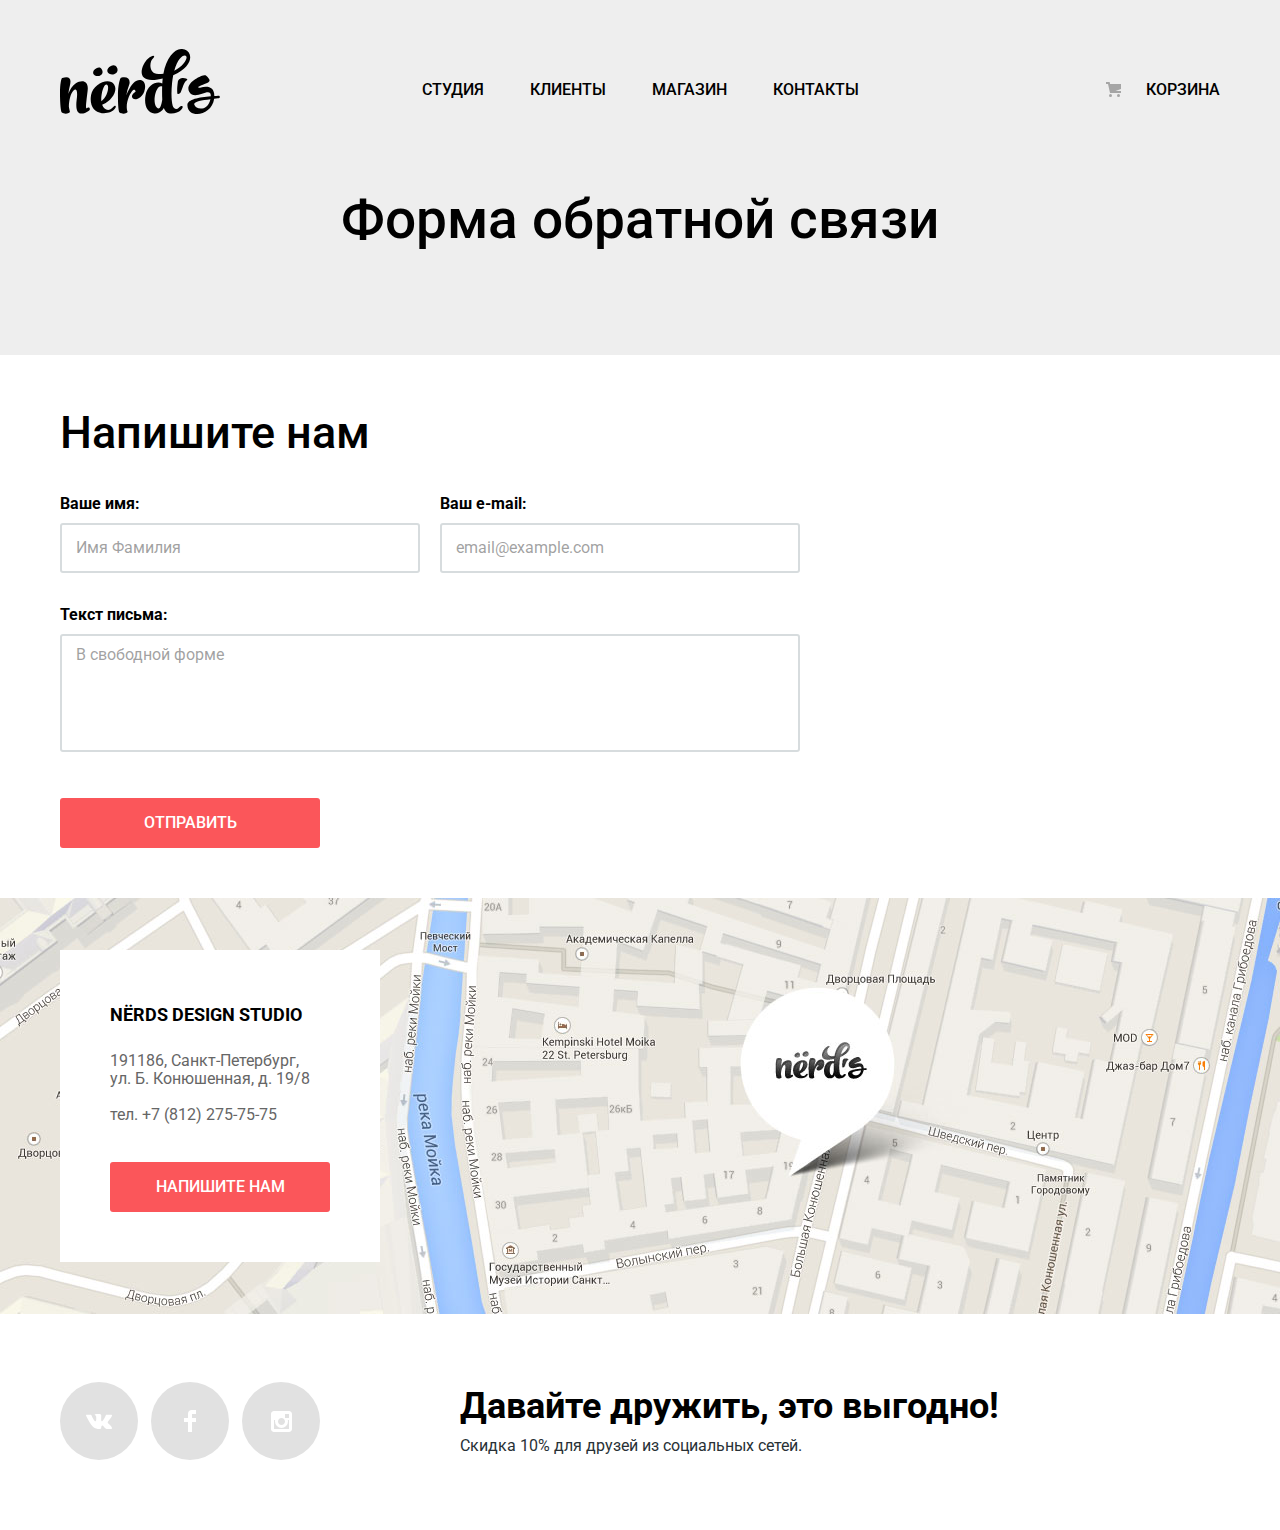
==== feedback.html @ 0e7a7ba4 "Добавил страницу Форма обратной связи" ====
<!DOCTYPE html>
<html lang="ru">
<head>
	<meta charset="UTF-8">
  <meta name="viewport" content="width=device-width, initial-scale=1.0, minimum-scale=1.0">
	<title>Форма обратной связи - Дизайн-студия «Nёrds»</title>
  <meta name="description" content="Дизайн-студия «Nёrds» — разработка веб-сайтов, мобильных приложений, презентаций">
  <link href="https://fonts.googleapis.com/css?family=Roboto:400,500,700&amp;subset=cyrillic" rel="stylesheet">
  <link rel="stylesheet" href="styles/normalize.min.css">
  <link rel="stylesheet" href="styles/main.css">
	<link rel="apple-touch-icon" sizes="180x180" href="apple-touch-icon-180x180.png">
	<link rel="icon" type="image/png" sizes="32x32" href="favicon-32x32.png">
	<link rel="icon" type="image/png" sizes="16x16" href="favicon-16x16.png">
	<link rel="manifest" href="site.webmanifest">
	<link rel="mask-icon" href="safari-pinned-tab.svg" color="#000000">
	<meta name="msapplication-TileColor" content="#da532c">
	<meta name="theme-color" content="#ffffff">
</head>
<body>
	<header class="main-header">
		<div class="container">
			<a class="logo logo_inner main-header__logo" href="index.html">
        <span class="visually-hidden">Логотип дизайн-студии «Nёrds»</span>
        <svg xmlns="http://www.w3.org/2000/svg" width="160" height="65" viewBox="0 0 160 65"><path d="M157.936 49.374c-1.235.161-2.523.271-3.757.377v.056c-2.415 17.364-26.188 20.231-26.779 6.599-.269-6.167 11.593-7.95 23.398-9.088.429-11.09-15.901 5.667-21.608-4.601-5.019-9.025 14.632-17.938 16.728-16.102 6.438 5.636 3.404 6.618-1.379 8.335-9.49 3.41-5.791 4.107-4.511 3.726 7.569-2.253 14.366-1.04 14.312 8.317 1.288-.107 2.522-.163 3.757-.271 2.306-.215 2.467 2.435-.161 2.652zm-7.514.756c-9.124 1.028-17.013 2.436-16.153 5.355 1.716 5.573 13.577 6.818 16.153-5.355zM117.678 44.918c-.682-.037-.703-6.038.112-11.688 1.005-6.951 11.935-3.357 9.093-1.906-2.975 1.52-4.429 8.718-6.266 12.087-.635 1.161-2.605 1.526-2.939 1.507zM42.105 21.002c2.376 4.866-4.937 8.171-8.292 4.521-1.398-1.555-.755-4.56 2.636-6.193 1.697-.836 4.073-1.596 5.656 1.672zM57.062 18.861c2.585 5.297-5.38 8.896-9.031 4.922-1.522-1.695-.823-4.963 2.873-6.742 1.846-.911 4.432-1.736 6.158 1.82zM28.883 61.666c-7.919 5.338-14.219 4.159-12.212-10.848 1.45-10.904-.948-11.521-3.122-9.442-2.845 2.697-4.628 9.723-4.684 16.412a50.98 50.98 0 0 0 1.004 4.776c.334 1.63-4.907 3.315-7.974 1.011C.837 62.79 0 54.865 0 44.131c0-8.824 1.171-14.895 2.23-15.175 8.029-2.191 9.312 1.348 7.583 7.981a47.637 47.637 0 0 0-1.395 7.924c1.673-4.664 4.071-8.485 6.803-10.173 7.416-4.664 13.605-2.473 12.434 6.801-2.007 16.58-2.174 18.827-.39 17.535 2.231-1.574 3.68 1.238 1.618 2.642zM54.982 59.59c-2.175 3.484-7.806 5.171-13.216 4.552-7.75-.843-12.545-7.756-10.705-18.097 2.008-11.185 18.065-18.322 23.196-10.341 3.735 5.789-2.175 16.017-11.597 19.783l-.502.168c1.951 5.171 6.579 7.476 11.039 2.36 2.119-2.36 3.624-1.348 1.785 1.575zm-13.605-7.418c5.855-4.159 7.806-13.32 6.189-15.905-1.728-2.697-5.074 1.517-6.245 11.746-.111 1.461-.111 2.865.056 4.159zM83.091 44.992c-1.597 2.507-3.903 4.384-5.966 5.059-2.398.73-5.185.056-5.185-2.698 0-1.011.892-3.372 3.624-4.721-.168-1.911-1.394-2.417-2.286-1.686-3.345 2.586-7.417 12.25-6.356 19.221.055.168.055.337.055.506.168.617.335 1.237.558 1.854.557 1.574-4.907 3.316-7.973.956-1.059-.788-1.617-6.97-1.617-17.704 0-8.824 1.951-16.636 3.011-16.917 6.412-1.743 10.147 1.292 8.14 7.249-1.171 3.373-2.23 6.801-2.843 10.399 2.453-6.688 6.523-12.872 9.812-14.501 5.856-2.923 10.092.956 8.867 7.813-.056.11-.112.393-.112.449-.056.562-.566 2.302-.39 1.741-.516 1.645-.892 2.277-1.339 2.98z"/><path d="M113.207 26.161a86.988 86.988 0 0 0-1.115 7.531c-1.059 10.06-.612 18.996.613 22.986.726 2.137 3.457 4.946 6.078 2.023 2.843-3.203 5.967-1.349 2.174 2.416-2.34 2.305-6.689 3.878-11.039 3.428-3.123-.393-5.018-2.415-6.134-5.505-.444.898-.947 1.685-1.56 2.302-2.119 2.193-4.685 3.43-7.974 3.092-6.637-.73-10.538-7.923-8.699-18.153 1.952-10.791 11.319-14.725 16.728-11.857.112-1.349.223-2.699.335-4.104.055-.281.055-.562.11-.843a96.962 96.962 0 0 1-4.962.956C73.787 34.423 82.04 14.864 87.894 9.75c6.636-5.733 7.36-1.855 5.297-.562-3.68 2.36-5.297 15.905 5.241 15.905 1.729 0 3.346-.112 4.962-.281C106.685 6.49 116.665-2.391 124.75.532c8.976 3.26 8.029 17.535-11.543 25.629zm-10.928 24.393c-.224-3.542-.224-7.532-.167-11.636 0-.506.056-1.011.056-1.461-3.346-1.518-6.635 3.653-7.473 10.792-.946 8.373 2.788 12.813 4.908 10.791 1.617-1.631 2.453-6.803 2.676-8.486zm24.086-43.165c-1.784-2.642-8.307.562-12.098 14.332 9.535-4.554 13.326-12.422 12.098-14.332z"/></svg>
      </a>
			<nav class="main-menu main-header__menu">
        <ul class="main-menu__items">
          <li class="main-menu__item">
            <a class="main-menu__link" href="#">Студия</a>
          </li>
          <li class="main-menu__item">
            <a class="main-menu__link" href="#">Клиенты</a>
          </li>
          <li class="main-menu__item">
            <a class="main-menu__link" href="shop.html">Магазин</a>
          </li>
          <li class="main-menu__item">
            <a class="main-menu__link" href="#">Контакты</a>
          </li>
        </ul>
      </nav>
      <a class="cart main-header__cart" href="#">Корзина</a>
		</div>
	</header>
	<main class="main-content main-content_inner">
    <section class="main-content__header">
      <div class="container">
        <h1>Форма обратной связи</h1>
      </div>
    </section>
		<section class="feedback container">
      <form class="feedback-form" name="feedback-form" method="post" action="https://echo.htmlacademy.ru">
        <fieldset class="feedback-form__fieldset">
          <legend class="feedback-form__legend">Напишите нам</legend>
          <ul class="feedback-form__list">
            <li class="feedback-form__item">
              <label class="feedback-form__label" for="feedback-form__name">Ваше имя:</label>
              <input class="feedback-form__field feedback-form__field_name" id="feedback-form__name" type="text" name="feedback-form__name" placeholder="Имя Фамилия" autocomplete>
            </li>
            <li class="feedback-form__item">
              <label class="feedback-form__label" for="feedback-form__email">Ваш e-mail:</label>
              <input class="feedback-form__field feedback-form__field_email" id="feedback-form__email" type="text" name="feedback-form__email" placeholder="email@example.com" autocomplete>
            </li>
            <li class="feedback-form__item feedback-form__item_wide">
              <label class="feedback-form__label" for="feedback-form__text">Текст письма:</label>
              <textarea class="feedback-form__field feedback-form__field_wide feedback-form__field_text" id="feedback-form__text" name="feedback-form__text" placeholder="В свободной форме"></textarea>
            </li>
          </ul>
        </fieldset>
        <button class="button button_red feedback-form__button feedback-form__button_submit" type="submit">Отправить</button>
      </form>
    </section>
	</main>
	<footer class="main-footer">
    <section class="map">
      <h2 class="visually-hidden">Контакты и схема проезда</h2>
      <div class="container">
        <div class="contacts">
          <h3>Nёrds Design Studio</h3>
          <p class="contacts__text">191186, Санкт-Петербург,<br>
          ул. Б. Конюшенная, д. 19/8</p>
          <p class="contacts__text">тел. +7 (812) 275-75-75</p>
          <a class="button button_red contacts__button" href="#">Напишите нам</a>
        </div>
      </div>
      <img class="map__image" src="images/map/map-with-marker.jpg" width="1440" height="416" alt="Адрес дизайн-студии: 191186, Санкт-Петербург, ул. Б. Конюшенная, д. 19/8">
    </section>
    <section class="socials container">
      <h2 class="visually-hidden">Ссылки на социальные сети</h2>
      <ul class="socials-list">
        <li class="socials-list__item">
          <a class="socials-list__link" href="#">
            <span class="visually-hidden">Вконтакте</span>
            <svg height="15" width="26" xmlns="http://www.w3.org/2000/svg"><path d="M16.138 11.51c.956-.309 2.18 2.04 3.483 2.939.978.681 1.727.534 1.727.534l3.473-.05s1.815-.112.957-1.554c-.071-.12-.503-1.069-2.585-3.022-2.177-2.043-1.882-1.712.739-5.244 1.597-2.153 2.236-3.468 2.036-4.028-.192-.539-1.365-.399-1.365-.399L20.69.713c-.381.001-.704.119-.851.515-.003.004-.621 1.666-1.445 3.079-1.741 2.989-2.436 3.148-2.724 2.961-.661-.433-.494-1.737-.494-2.664 0-2.897.432-4.105-.846-4.417-.427-.104-.739-.172-1.828-.182-1.392-.021-2.574 0-3.244.329-.445.223-.786.712-.579.74.26.035.843.16 1.155.586.401.552.389 1.789.389 1.789s.229 3.411-.54 3.834c-.528.29-1.25-.302-2.803-3.016-.793-1.388-1.392-2.922-1.392-2.922s-.116-.285-.326-.441c-.25-.185-.6-.244-.6-.244L.848.684S.29.7.085.946c-.182.218-.015.668-.015.668s2.909 6.881 6.203 10.347c3.02 3.182 6.452 2.971 6.452 2.971h1.555s.469-.054.709-.312c.224-.24.214-.691.214-.691s-.031-2.109.935-2.419z" fill="#fff"/></svg>
          </a>
        </li>
        <li class="socials-list__item">
          <a class="socials-list__link" href="#">
            <span class="visually-hidden">Фейсбук</span>
            <svg height="22" width="12" xmlns="http://www.w3.org/2000/svg"><path d="M12 4V0H8a4 4 0 0 0-4 4v4H0v4h4v10h4V12h4V8H8V4z" fill="#fff"/></svg>
          </a>
        </li>
        <li class="socials-list__item">
          <a class="socials-list__link" href="#">
            <span class="visually-hidden">Инстаграм</span>
            <svg height="21" width="21" xmlns="http://www.w3.org/2000/svg"><path d="M18 0H3C1.35 0 0 1.35 0 3v15c0 1.65 1.35 3 3 3h15c1.65 0 3-1.35 3-3V3c0-1.65-1.35-3-3-3zm-7.5 7c1.93 0 3.5 1.57 3.5 3.5S12.43 14 10.5 14 7 12.43 7 10.5 8.57 7 10.5 7zM18 18H3V9h1.181A6.504 6.504 0 0 0 4 10.5a6.5 6.5 0 1 0 13 0 6.45 6.45 0 0 0-.181-1.5H18zm0-11h-4V3h4z" fill="#fff"/></svg>
          </a>
        </li>
      </ul>
      <div class="socials-discount">
        <b class="socials-discount__header">Давайте дружить, это выгодно!</b>
        <p class="socials-discount__text">Скидка&nbsp;10% для друзей из&nbsp;социальных сетей.</p>
      </div>
    </section>
  </footer>
	<section class="popup">
    <h2 class="visually-hidden">Форма обратной связи</h2>
    <form class="feedback-form" name="feedback-form" method="post" action="https://echo.htmlacademy.ru">
      <fieldset class="feedback-form__fieldset">
        <legend class="feedback-form__legend">Напишите нам</legend>
        <ul class="feedback-form__list">
          <li class="feedback-form__item">
            <label class="feedback-form__label" for="feedback-form__name">Ваше имя:</label>
            <input class="feedback-form__field feedback-form__field_name" id="feedback-form__name" type="text" name="feedback-form__name" placeholder="Имя Фамилия">
          </li>
          <li class="feedback-form__item">
            <label class="feedback-form__label" for="feedback-form__email">Ваш e-mail:</label>
            <input class="feedback-form__field feedback-form__field_email" id="feedback-form__email" type="text" name="feedback-form__email" placeholder="email@example.com">
          </li>
          <li class="feedback-form__item feedback-form__item_wide">
            <label class="feedback-form__label" for="feedback-form__text">Текст письма:</label>
            <textarea class="feedback-form__field feedback-form__field_wide feedback-form__field_text" id="feedback-form__text" name="feedback-form__text" placeholder="В свободной форме"></textarea>
          </li>
        </ul>
      </fieldset>
      <button class="button button_red feedback-form__button feedback-form__button_submit" type="submit">Отправить</button>
    </form>
    <button class="popup__close-button" type="button">
      <span class="visually-hidden">Закрыть</span>
    </button>
  </section>
  <div class="overlay"></div>
  <script src="scripts/main.js"></script>
  <script src="scripts/popup.js"></script>
</body>
</html>
---- styles/main.css ----
/* ------------- Fonts ------------- */

/*@font-face {
  font-family: "Roboto";
  font-style: normal;
  font-weight: 400;
  src: local("Roboto"), local("Roboto-Regular"),
       url(../fonts/web/ptsansnarrow.woff2) format("woff2"),
       url(../fonts/web/ptsansnarrow.woff) format("woff");
}

@font-face {
  font-family: "Roboto";
  font-style: normal;
  font-weight: 500;
  src: local("Roboto Medium"), local("Roboto-Medium"),
       url(../fonts/web/ptsansnarrow.woff2) format("woff2"),
       url(../fonts/web/ptsansnarrow.woff) format("woff");
}

@font-face {
  font-family: "Roboto";
  font-style: normal;
  font-weight: 700;
  src: local("Roboto Bold"), local("Roboto-Bold"),
       url(../fonts/web/ptsansnarrowbold.woff2) format("woff2"),
       url(../fonts/web/ptsansnarrowbold.woff) format("woff");
}*/


/* ------------- Сommon styles ------------- */

html {
  box-sizing: border-box;
}

*, *::before, *::after {
  box-sizing: inherit;
}

body {
  display: -webkit-flex;
  display: -moz-flex;
  display: -ms-flex;
  display: -o-flex;
  display: flex;
  flex-direction: column;
  min-width: 1200px;
  height: 100vh;
  margin: 0;
  padding: 0;

  font-family: "Roboto", "Arial", sans-serif;
  font-style: normal;
  font-weight: 400;
  font-size: 16px;
  line-height: 24px;
  color: #283136;

  background-color: #ffffff;
}

.container {
  position: relative;

  width: 1200px;
  margin: 0 auto;
  padding: 0 20px;
}

img {
  display: block;
  max-width: 100%;
  height: auto;
}

a {
  text-decoration: none;
}

button {
  cursor: pointer;
}

.button {
  display: -webkit-inline-flex;
  display: -moz-inline-flex;
  display: -ms-inline-flex;
  display: -o-inline-flex;
  display: inline-flex;
  justify-content: center;
  align-items: center;
  padding: 16px 20px;

  font: inherit;
  font-weight: 500;
  line-height: 18px;
  text-align: center;
  text-transform: uppercase;
  word-break: break-all;
  color: #ffffff;

  border: none;
  border-radius: 3px;
}

.button:active {
  color: rgba(255, 255, 255, 0.3);

  -webkit-box-shadow: inset 0 3px 0 rgba(0, 1, 1, 0.1);
  box-shadow: inset 0 3px 0 rgba(0, 1, 1, 0.1);
}

.button:disabled,
.button_disabled {
  opacity: 0.3;
  cursor: default;
}

.button_disabled {
  pointer-events: none;
}

.button_disabled:focus {
  outline: none;
}

.button_wide {
  width: 100%;
}

.button_grey {
  color: #000000;

  background-color: #eeeeee;
}

.button_grey:hover,
.button_grey:focus {
  background-color: #dfdfdf;
}

.button_grey:active {
  color: rgba(0, 0, 0, 0.3);

  background-color: #d5d5d5;
}

.button_grey:disabled:hover,
.button_grey.button_disabled:hover,
.button_grey.button_disabled:focus {
  background-color: #eeeeee;
}

.button_red {
  background-color: #fb565a;
}

.button_red:hover,
.button_red:focus {
  background-color: #e74246;
}

.button_red:active {
  background-color: #d7373b;
}

.button_red:disabled:hover,
.button_red.button_disabled:hover,
.button_red.button_disabled:focus {
  background-color: #fb565a;
}

.button_green {
  background-color: #00ca74;
}

.button_green:hover,
.button_green:focus {
  background-color: #00bc6c;
}

.button_green:active {
  background-color: #00aa62;
}

.button_green:disabled:hover,
.button_green.button_disabled:hover,
.button_green.button_disabled:focus {
  background-color: #00ca74;
}

.button_yellow {
  background-color: #efc84a;
}

.button_yellow:hover,
.button_yellow:focus {
  background-color: #eab534;
}

.button_yellow:active {
  background-color: #e5a722;
}

.button_yellow:disabled:hover,
.button_yellow.button_disabled:hover,
.button_yellow.button_disabled:focus {
  background-color: #efc84a;
}

.visually-hidden:not(:focus):not(:active),
input[type="checkbox"].visually-hidden,
input[type="radio"].visually-hidden {
  position: absolute;

  width: 1px;
  height: 1px;
  margin: -1px;
  padding: 0;

  white-space: nowrap;

  border: 0;

  -webkit-clip-path: inset(100%);
  clip-path: inset(100%);
  clip: rect(0, 0, 0, 0);
  overflow: hidden;
}


/* ------------- Header ------------- */

.main-header {
  background-color: #eeeeee;
}

.main-header .container {
  display: -webkit-flex;
  display: -moz-flex;
  display: -ms-flex;
  display: -o-flex;
  display: flex;
  align-items: flex-start;
}

.main-header__logo {
  margin-top: 49px;
  margin-right: 202px;
}

.logo {
  width: 160px;
  height: 65px;
}

.logo_inner:hover path,
.logo_inner:focus path {
  fill: rgba(0, 0, 0, 0.8);
}

.logo_inner:active path {
  fill: rgba(0, 0, 0, 0.3);
}

.main-header__menu {
  margin-top: 75px;
}

.main-menu {
  max-width: 600px;
}

.main-menu__items {
  display: -webkit-flex;
  display: -moz-flex;
  display: -ms-flex;
  display: -o-flex;
  display: flex;
  -webkit-flex-wrap: wrap;
  -moz-flex-wrap: wrap;
  -ms-flex-wrap: wrap;
  -o-flex-wrap: wrap;
  flex-wrap: wrap;
  margin: 0;
  padding: 0;

  list-style-type: none;
}

.main-menu__item {
  margin-right: 46px;
}

.main-menu__item:last-child {
  margin-right: 0;
}

.main-header__cart {
  margin-top: 75px;
  margin-left: auto;
}

.cart {
  max-width: 160px;
  padding-left: 40px;
}

.cart::before {
  content: "";

  position: absolute;
  top: 7px;
  left: 0;

  display: block;
  width: 15px;
  height: 15px;

  background-image: url("../images/icons/cart-icon.svg");
  background-repeat: no-repeat;
  opacity: 0.3;
}

.main-menu__link,
.cart {
  position: relative;

  display: -webkit-inline-flex;
  display: -moz-inline-flex;
  display: -ms-inline-flex;
  display: -o-inline-flex;
  display: inline-flex;
  padding-bottom: 5px;

  line-height: 30px;
  font-weight: 500;
  text-transform: uppercase;
  word-break: break-all;
  color: #000000;
}

.main-menu__link:hover,
.main-menu__link:focus,
.cart:hover,
.cart:focus {
  color: #fb565a;
}

.main-menu__link:active,
.cart:active {
  color: rgba(0, 0, 0, 0.3);
}

.main-menu__link_current::after,
.cart_current::after {
  content: "";

  position: absolute;
  left: 0;
  bottom: 0;

  display: block;
  width: 100%;
  height: 2px;

  background-color: #fb565a;
}

.main-menu__link_current:active,
.cart_current:active {
  color: #fb565a;
}


/* ------------- Main content ------------- */

.main-content {
  flex-grow: 1;
  padding-bottom: 80px;
}

.main-content_inner {
  padding-bottom: 50px;
}

.columns-wrapper {
  display: -webkit-flex;
  display: -moz-flex;
  display: -ms-flex;
  display: -o-flex;
  display: flex;
  justify-content: space-between;
}

.slider-view,
.slider-controls,
.services-list,
.clients-list,
.socials-list {
  margin: 0;
  padding: 0;

  list-style-type: none;
}


/* ------------- Main content - Header ------------- */

.main-content__header {
  padding-top: 78px;
  padding-bottom: 108px;

  background-color: #eeeeee;
}

.main-content__header h1 {
  margin: 0;

  font-size: 55px;
  font-weight: 500;
  line-height: 55px;
  text-align: center;
  color: #000000;
}


/* ------------- Main content - Slider ------------- */

.slider {
  position: relative;

  color: #283136;

  background-color: #eeeeee;
}

.slider-view__item {
  padding-top: 78px;
  padding-bottom: 80px;

  background-repeat: no-repeat;
  background-position: right bottom;
}

.slider-view__item_1 {
  background-image: url("../images/slider/slide-1.png");
}

.slider-view__item_2 {
  background-image: url("../images/slider/slide-2.png");
}

.slider-view__item_3 {
  background-image: url("../images/slider/slide-3.png");
}

.slider-view__item_hidden {
  position: absolute;
  top: 0;
  left: 0;

  z-index: -1;
}

.slider-view__header {
  display: block;
  margin-bottom: 25px;
  padding-right: 645px;

  font-size: 55px;
  font-weight: 500;
  line-height: 55px;
  color: #000000;
}

.slider-view__text {
  margin: 0;
  margin-bottom: 40px;
  padding-right: 745px;
}

.slider-view__button {
  width: 240px;
}

.slider-indicators {
  position: absolute;
  left: 50%;
  bottom: 96px;

  display: none;

  transform: translateX(-50%);
}

.slider-indicators_visible {
  display: -webkit-flex;
  display: -moz-flex;
  display: -ms-flex;
  display: -o-flex;
  display: flex;
}

.slider-indicators__item {
  position: relative;

  display: block;
  width: 18px;
  height: 18px;
  margin-right: 17px;
  padding: 0;

  background-color: #ffffff;

  border: none;
  border-radius: 50%;
}

.slider-indicators__item:last-child {
  margin-right: 0;
}

.slider-indicators__item_current::before {
  content: "";

  position: absolute;
  top: 5px;
  left: 5px;

  display: block;
  width: 8px;
  height: 8px;

  background-color: #ffffff;

  border: 2px solid #c1c1c1;
  border-radius: 50%;
}


/* ------------- Main content - Services ------------- */

.services {
  position: relative;

  padding-top: 80px;
  padding-bottom: 82px;
}

.services::after,
.about-us::after,
.clients::after {
  content: "";

  position: absolute;
  left: 20px;
  right: 20px;
  bottom: 0;

  display: block;
  width: auto;
  height: 2px;

  background-color: #eeeeee;
}

.services-list {
  display: -webkit-flex;
  display: -moz-flex;
  display: -ms-flex;
  display: -o-flex;
  display: flex;
}

.services-list__item {
  display: -webkit-flex;
  display: -moz-flex;
  display: -ms-flex;
  display: -o-flex;
  display: flex;
  flex-direction: column;
  width: 300px;
  margin-right: 100px;
}

.services-list__item:last-child {
  margin-right: 0;
}

.services-list__item h3 {
  margin: 0;
  margin-bottom: 16px;

  font-size: 24px;
  font-weight: 700;
  line-height: 30px;
  text-transform: uppercase;
  color: #000000;
}

.services-list__item img {
  order: -1;
  width: 300px;
  height: 146px;
  margin-bottom: 25px;

  background-color: #eeeeee;
}

.services-list__text {
  margin: 0;
  margin-bottom: 32px;
}

.services-list__button {
  width: 160px;
}


/* ------------- Main content - About us ------------- */

.about-us {
  position: relative;

  padding-bottom: 50px;
}

.about-us__description {
  width: 660px;
  padding-top: 74px;
}

.about-us__header {
  display: block;
  margin-bottom: 32px;

  font-size: 45px;
  font-weight: 500;
  line-height: 45px;
  color: #000000;
}

.about-us__text {
  margin: 0;
  margin-bottom: 40px;
}

.about-us__text_bold {
  margin-bottom: 24px;

  font-weight: 700;
  text-transform: uppercase;
  color: #000000;
}

.about-us__orders-items {
  margin: 0;
  padding: 0;

  list-style-type: none;
}

.about-us__orders-item {
  position: relative;

  margin-bottom: 24px;
  padding-left: 36px;
}

.about-us__orders-item::before {
  content: "";

  position: absolute;
  top: 11px;
  left: 0;

  display: block;
  width: 25px;
  height: 2px;

  background-color: #fb565a;
}

.about-us__statistics {
  width: 360px;
  padding-top: 284px;

  background-image: url("../images/nerds-illustration.jpg");
  background-position: left 40px;
  background-repeat: no-repeat;
}

.about-us__statistics .about-us__text_bold {
  margin-bottom: 40px;

  text-align: center;
}

.about-us__statistics-table {
  width: 100%;
  table-layout: fixed;
  border-collapse: collapse;
}

.about-us__statistics-table td {
  padding: 16px 0;

  line-height: 18px;
  vertical-align: top;
}

.about-us__statistics-table .about-us__statistics-number {
  padding: 2px 0;

  font-size: 45px;
  font-weight: 700;
  line-height: 45px;
  color: #000000;
}

.about-us__statistics-number sup {
  font-size: 28px;
}


/* ------------- Main content - Clients ------------- */

.clients {
  position: relative;
}

.container_clients {
  padding: 0;
}

.clients-list {
  display: -webkit-flex;
  display: -moz-flex;
  display: -ms-flex;
  display: -o-flex;
  display: flex;
  -webkit-flex-wrap: wrap;
  -moz-flex-wrap: wrap;
  -ms-flex-wrap: wrap;
  -o-flex-wrap: wrap;
  flex-wrap: wrap;
  justify-content: center;
}

.clients-list__item {
  position: relative;

  display: -webkit-flex;
  display: -moz-flex;
  display: -ms-flex;
  display: -o-flex;
  display: flex;
  justify-content: center;
  align-items: center;
  width: 300px;
  height: 184px;
}

.clients-list__item::after {
  content: "";

  position: absolute;
  top: 50%;
  right: 0;

  display: block;
  width: 2px;
  height: 52px;

  background-color: #eeeeee;

  transform: translateY(-50%);
}

.clients-list__item:nth-child(4n)::after,
.clients-list__item:last-child::after {
  display: none;
}

.clients-list__logo {
  display: block;

  color: #000000;

  opacity: 0.2;
}

.clients-list__logo:hover,
.clients-list__logo:focus {
  opacity: 1;
}

.clients-list__logo:active {
  opacity: 0.1;
}

.clients-list__logo img {
  max-width: 250px;
  max-height: 130px;
}


/* ------------- Main content - Shop ------------- */

.filters-form__list,
.sorter__categories,
.sorter__controls,
.catalog-list,
.pagination {
  margin: 0;
  padding: 0;

  list-style-type: none;
}

.filters {
  width: 260px;
  padding-top: 55px;
}

.filters-form__fieldset {
  margin: 0;
  padding: 0;

  border: none;
}

.filters-form__fieldset_range {
  margin-bottom: 54px;
}

.filters-form__fieldset_grid {
  margin-bottom: 25px;
}

.filters-form__fieldset_features {
  margin-bottom: 30px;
}

.filters-form__legend,
.sorter__legend {
  font-size: 18px;
  font-weight: 700;
  line-height: 30px;
  text-transform: uppercase;
  color: #000000;
}

.filters-form__legend {
  margin-bottom: 16px;
}

.filters-form__legend_range {
  margin-bottom: 86px;
}

.filters-form__field_range {
  display: block;
  width: 220px;
  height: 2px;
  margin-left: 20px;
  margin-bottom: 53px;

  background-color: transparent;

  -webkit-appearance: none;
}

.filters-form__field_range::-webkit-slider-runnable-track {
  height: 2px;

  background-color: #d7dcde;
}

.filters-form__field_range::-moz-range-track {
  height: 2px;

  background-color: #d7dcde;
}

.filters-form__field_range::-ms-track {
  height: 2px;

  background-color: #d7dcde;
}

.filters-form__field_range::-webkit-slider-thumb {
  width: 20px;
  height: 23px;
  margin-top: -9px;

  background-image: url("../images/icons/form/filter-button.svg");

  cursor: pointer;

  -webkit-appearance: none;
}

.filters-form__field_range::-moz-range-thumb {
  width: 20px;
  height: 23px;
  margin-top: -9px;

  background-image: url("../images/icons/form/filter-button.svg");
  border: none;

  cursor: pointer;

  -webkit-appearance: none;
}

.filters-form__field_range::-ms-thumb {
  width: 20px;
  height: 23px;
  margin-top: -9px;

  background-image: url("../images/icons/form/filter-button.svg");

  cursor: pointer;

  -webkit-appearance: none;
}

.filters-form__field_range::-moz-range-progress {
  background-color: #00ca74;
}

.filters-form__field_range::-moz-range-track {
  background-color: #d7dcde;
}

.filters-form__field_range::-ms-fill-lower {
  background-color: #00ca74;
}

.filters-form__field_range::-ms-fill-upper {
  background-color: #d7dcde;
}

.filters-form__price {
  position: relative;

  display: -webkit-flex;
  display: -moz-flex;
  display: -ms-flex;
  display: -o-flex;
  display: flex;
  justify-content: space-between;
  margin: 0;

  line-height: 22px;
  text-transform: uppercase;
}

.filters-form__price::before {
  content: "";

  position: absolute;
  top: -94px;
  left: 0;

  display: block;
  width: 100%;
  height: 80px;

  background-color: #eeeeee;
  border-radius: 3px;

  z-index: -1;
}

.filters-form__field_price {
  width: 80px;
  margin-left: 10px;
  padding: 8px;

  line-height: 22px;
  text-align: center;

  background-color: #eeeeee;
  border: none;
  border-radius: 3px;
}

.filters-form__item {
  margin-bottom: 20px;
}

.filters-form__label {
  position: relative;

  display: block;
  padding-left: 36px;

  line-height: 20px;
  color: rgba(0, 0, 0, 0.8);

  cursor: pointer;
}

.filters-form__label:hover,
.filters-form__field:focus + .filters-form__label {
  color: rgba(0, 0, 0, 1);
}

.filters-form__field:disabled + .filters-form__label {
  color: rgba(0, 0, 0, 0.2);

  cursor: default;
}

.indicator {
  content: "";

  position: absolute;
  top: 0;
  left: 0;

  display: block;

  background-color: #ffffff;
  border-style: solid;
  border-color: rgba(0, 0, 0, 0.3);
}

.indicator_checkbox {
  top: -2px;

  width: 23px;
  height: 23px;

  border-width: 2px;
  border-radius: 3px;
}

.indicator_radio {
  top: -3px;
  left: 1px;

  width: 25px;
  height: 25px;

  border-width: 5px;
  border-radius: 50%;
}

.filters-form__label:hover .indicator,
.filters-form__field:focus + .filters-form__label .indicator {
  border-color: rgba(0, 0, 0, 1);
}

.filters-form__field:disabled + .filters-form__label .indicator {
  border-color: rgba(0, 0, 0, 0.1);
}

.filters-form__field_checkbox:checked + .filters-form__label .indicator_checkbox {
  border: none;
}

.filters-form__field_checkbox:checked + .filters-form__label .indicator_checkbox::before {
  content: "";

  position: absolute;
  top: 0;
  left: 0;

  display: block;
  width: 27px;
  height: 23px;

  background-image: url("../images/icons/form/checkbox-on.svg");
  background-repeat: no-repeat;
  opacity: 0.3;
}

.filters-form__field_checkbox:checked + .filters-form__label:hover .indicator_checkbox::before,
.filters-form__field_checkbox:checked:focus + .filters-form__label .indicator_checkbox::before {
  opacity: 1;
}

.filters-form__field_checkbox:disabled:checked + .filters-form__label .indicator_checkbox::before {
  opacity: 0.1;
}

.filters-form__field_radio:checked + .filters-form__label .indicator_radio::before {
  content: "";

  position: absolute;
  top: 3px;
  left: 3px;

  display: block;
  width: 9px;
  height: 9px;

  background-color: rgba(0, 0, 0, 0.3);
  border-radius: 50%;
}

.filters-form__field_radio:checked + .filters-form__label:hover .indicator_radio::before,
.filters-form__field_radio:checked:focus + .filters-form__label .indicator_radio::before {
  background-color: rgba(0, 0, 0, 1);
}

.filters-form__field_radio:disabled:checked + .filters-form__label .indicator_radio::before {
  background-color: rgba(0, 0, 0, 0.1);
}

.filters-form__field_checkbox:focus + .filters-form__label .indicator,
.filters-form__field_radio:focus + .filters-form__label .indicator {
  outline: thin dotted;
  outline: 5px auto -webkit-focus-ring-color;
}

.filters-form__button {
  width: 260px;
}

.catalog {
  padding-top: 52px;
}

.sorter {
  display: -webkit-flex;
  display: -moz-flex;
  display: -ms-flex;
  display: -o-flex;
  display: flex;
  align-items: center;
  margin-bottom: 51px;
}

.sorter__legend {
  max-width: 260px;
}

.sorter__categories {
  display: -webkit-flex;
  display: -moz-flex;
  display: -ms-flex;
  display: -o-flex;
  display: flex;
  -webkit-flex-wrap: wrap;
  -moz-flex-wrap: wrap;
  -ms-flex-wrap: wrap;
  -o-flex-wrap: wrap;
  flex-wrap: wrap;
  max-width: 380px;
  margin-left: auto;
  margin-right: 28px;
}

.sorter__categories-item {
  margin-right: 26px;
}

.sorter__categories-item:last-child {
  margin-right: 0;
}

.sorter__categories-button {
  font-size: 14px;
  line-height: 18px;
  text-transform: uppercase;
  color: #000000;

  opacity: 0.3;
}

.sorter__categories-button:hover,
.sorter__categories-button:focus {
  opacity: 0.6;
}

.sorter__categories-button_current,
.sorter__categories-button_current:hover,
.sorter__categories-button_current:focus,
.sorter__categories-button:active {
  opacity: 1;
}

.sorter__controls {
  display: -webkit-flex;
  display: -moz-flex;
  display: -ms-flex;
  display: -o-flex;
  display: flex;
  justify-content: flex-end;
  width: 60px;
}

.sorter__controls-item {
  margin-right: 20px;
}

.sorter__controls-item:last-child {
  margin-right: 0;
}

.sorter__controls-button {
  display: block;
  width: 10px;
  height: 10px;

  border-left: 5px solid transparent;
  border-right: 5px solid transparent;
  border-top: 10px solid #000000;
  border-bottom-width: 0;
  opacity: 0.3;
}

.sorter__controls-button_up {
  transform: rotate(180deg);
}

.sorter__controls-button:hover,
.sorter__controls-button:focus {
  opacity: 0.6;
}

.sorter__controls-button_current,
.sorter__controls-button_current:hover,
.sorter__controls-button_current:focus,
.sorter__controls-button:active {
  opacity: 1;
}

.catalog {
  width: 760px;
}

.catalog-list {
  display: -webkit-flex;
  display: -moz-flex;
  display: -ms-flex;
  display: -o-flex;
  display: flex;
  justify-content: space-between;
  flex-wrap: wrap;
  margin-bottom: 27px;
}

.catalog-list__item {
  position: relative;
  width: 360px;
  margin-bottom: 33px;
  padding-top: 40px;

  box-shadow: none;

  transition: box-shadow 0.5s;
}

.catalog-list__item:hover,
.catalog-list__item:focus {
  -webkit-box-shadow: 0 6px 15px rgba(0, 0, 0, 0.25);
  box-shadow: 0 6px 15px rgba(0, 0, 0, 0.25);
}

.catalog-list__item::before {
  content: "";

  position: absolute;
  top: 0;
  left: 0;

  display: block;
  width: 360px;
  height: 40px;

  background-image: url("../images/shop/browser.svg");
  opacity: 0.12;

  transition: opacity 0.5s;
}

.catalog-list__item:hover::before,
.catalog-list__item:focus::before {
  opacity: 1;
}

.catalog-list__item img {
  width: 360px;
  height: 576px;

  border: 1px solid rgba(0, 1, 1, 0.1);
}

.catalog-list__info {
  position: absolute;
  left: 0;
  bottom: 0;

  display: -webkit-flex;
  display: -moz-flex;
  display: -ms-flex;
  display: -o-flex;
  display: flex;
  flex-direction: column;
  align-items: center;
  width: 100%;
  padding: 28px 60px;
  padding-bottom: 41px;

  text-align: center;

  background-color: #eeeeee;
  opacity: 0;

  transition: opacity 0.5s;
}

.catalog-list__item:hover .catalog-list__info {
  opacity: 1;
}

.catalog-list__link {
  display: block;
  margin-bottom: 16px;

  color: #000000;
}

.catalog-list__link:hover,
.catalog-list__link:focus {
  color: #fb565a;
}

.catalog-list__link:active {
  color: rgba(0, 0, 0, 0.3);
}

.catalog-list__link h3 {
  margin: 0;

  font-size: 18px;
  font-weight: 700;
  line-height: 30px;
  text-transform: uppercase;
}

.catalog-list__text {
  max-height: 380px;
  margin: 0;
  margin-bottom: 30px;

  font-size: 16px;
  font-weight: 400;
  line-height: 18px;
  color: #666666;

  overflow-y: scroll;
}

.catalog-list__button {
  width: 200px;
}

.pagination {
  display: -webkit-flex;
  display: -moz-flex;
  display: -ms-flex;
  display: -o-flex;
  display: flex;
  -webkit-flex-wrap: wrap;
  -moz-flex-wrap: wrap;
  -ms-flex-wrap: wrap;
  -o-flex-wrap: wrap;
  flex-wrap: wrap;
}

.pagination__item {
  margin-right: 11px;
  margin-bottom: 11px;
}

.pagination__item:last-child {
  margin-right: 0;
}

.pagination__button {
  width: 50px;
  padding: 16px 10px;
}

.pagination__button_current {
  padding: 13px 10px;

  border: 3px solid #dbdbdb;
  background-color: #ffffff;
}

.pagination__button_current:hover,
.pagination__button_current:focus,
.pagination__button_current:active {
  padding: 16px 20px;

  border: none;
}

.pagination__button_current:active {
  color: #000000;

  background-color: #dfdfdf;

  -webkit-box-shadow: none;
  box-shadow: none;
}

.pagination__button_next {
  width: 260px;
}


/* ------------- Main content - Feedback ------------- */

.feedback {
  padding-top: 55px;
  padding-right: 440px;
}


/* ------------- Footer ------------- */

/* ------------- Footer - Map ------------- */

.map {
  display: -webkit-flex;
  display: -moz-flex;
  display: -ms-flex;
  display: -o-flex;
  display: flex;
  flex-direction: column;
  align-items: center;

  overflow: hidden;
}

.map .container {
  position: absolute;

  display: -webkit-flex;
  display: -moz-flex;
  display: -ms-flex;
  display: -o-flex;
  display: flex;
  align-items: center;

  height: 416px;
}

.contacts {
  width: 320px;
  max-height: 360px;
  padding: 50px;

  background-color: #ffffff;

  overflow-y: scroll;
}

.contacts h3 {
  margin: 0;
  margin-bottom: 22px;

  font-size: 18px;
  font-weight: 700;
  line-height: 30px;
  text-transform: uppercase;
  color: #000000;
}

.contacts__text {
  margin: 0;
  margin-bottom: 18px;

  line-height: 18px;
  color: #666666;
}

.contacts__button {
  width: 220px;
  margin-top: 20px;
}

.map img {
  max-width: none;
  height: 416px;

  background-color: #eeeeee;
}


/* ------------- Footer - Socials ------------- */

.socials {
  display: -webkit-flex;
  display: -moz-flex;
  display: -ms-flex;
  display: -o-flex;
  display: flex;
  padding-bottom: 57px;
}

.socials-list {
  display: -webkit-flex;
  display: -moz-flex;
  display: -ms-flex;
  display: -o-flex;
  display: flex;
  -webkit-flex-wrap: wrap;
  -moz-flex-wrap: wrap;
  -ms-flex-wrap: wrap;
  -o-flex-wrap: wrap;
  flex-wrap: wrap;
  width: 260px;
  margin-right: 140px;
  padding-top: 68px;
}

.socials-list__item {
  margin-right: 13px;
  margin-bottom: 13px;
}

.socials-list__item:nth-child(3n) {
  margin-right: 0;
}

.socials-list__link {
  display: -webkit-flex;
  display: -moz-flex;
  display: -ms-flex;
  display: -o-flex;
  display: flex;
  justify-content: center;
  align-items: center;
  width: 78px;
  height: 78px;

  background-color: #e1e1e1;
  border-radius: 50%;
}

.socials-list__link:hover,
.socials-list__link:focus {
  background-color: #e74246;
}

.socials-list__link:active {
  background-color: #d7373b;
}

.socials-list__link:active svg {
  opacity: 0.3;
}

.socials-discount {
  max-width: 760px;
  padding-top: 74px;
}

.socials-discount__header {
  display: block;
  margin-bottom: 10px;

  font-size: 36px;
  font-weight: 700;
  line-height: 36px;
  color: #000000;
}

.socials-discount__text {
  margin: 0;
  margin-bottom: 10px;
}


/* ------------- Popup ------------- */

.overlay {
  position: fixed;
  top: 0;
  left: 0;
  width: 100%;
  height: 100%;
  z-index: 10;

  display: none;

  background-color: rgba(0, 0, 0, 0.5);
}

.overlay_visible {
  display: block;
}

.popup {
  position: fixed;
  top: 50%;
  left: 50%;
  z-index: 11;

  display: none;
  width: 960px;
  padding: 68px 100px;
  padding-bottom: 84px;

  color: #000000;

  background-color: #ffffff;
  box-shadow: 0 20px 40px rgba(0, 1, 1, 0.75);

  transform: translate(-50%, -50%);
}

.popup_visible {
  display: block;

  animation: showPopup 2s;
}

.popup_invalid {
  animation: shakeForm 2s;
}

.feedback-form__fieldset {
  margin: 0;
  margin-bottom: 6px;
  padding: 0;

  border: none;
}

.feedback-form__legend {
  margin-bottom: 40px;

  font-size: 45px;
  font-weight: 500;
  line-height: 45px;
  color: #000000;
}

.feedback-form__list {
  display: -webkit-flex;
  display: -moz-flex;
  display: -ms-flex;
  display: -o-flex;
  display: flex;
  justify-content: space-between;
  -webkit-flex-wrap: wrap;
  -moz-flex-wrap: wrap;
  -ms-flex-wrap: wrap;
  -o-flex-wrap: wrap;
  flex-wrap: wrap;
  margin: 0;
  padding: 0;

  list-style-type: none;
}

.feedback-form__item {
  width: 360px;
  margin-bottom: 33px;
}

.feedback-form__item_wide {
  width: 100%;
}

.feedback-form__label {
  display: block;
  margin-bottom: 10px;

  font-size: 16px;
  font-weight: 700;
  line-height: 18px;
  color: #000000;
}

.feedback-form__field {
  width: 360px;
  padding: 14px;

  font-size: 16px;
  font-weight: 400;
  line-height: 18px;
  color: #444444;

  background-color: #ffffff;
  border: 2px solid #d7dcde;
  border-radius: 3px;
}

.feedback-form__field:hover {
  border: 2px solid #b4b9bb;
}

.feedback-form__field:focus {
  border: 2px solid #000000;
}

.feedback-form__field::placeholder {
  color: rgba(68, 68, 68, 0.5);
}

.feedback-form__field:focus::placeholder {
  color: #444444;
}

.feedback-form__field_wide {
  width: 100%;
}

.feedback-form__field_text {
  min-height: 118px;
  padding: 10px 14px;

  resize: none;
}

.feedback-form__field_invalid {
  /*color: #e74246;*/

  border: 2px solid #e74246;
}

.feedback-form__button {
  width: 260px;
}

.popup__close-button {
  content: "";

  position: absolute;
  top: 79px;
  right: 90px;

  display: block;
  width: 21px;
  height: 21px;
  padding: 0;

  border: none;
  opacity: 0.3;
}

.popup__close-button::before,
.popup__close-button::after {
  content: "";

  position: absolute;
  top: -3px;
  right: 9px;

  display: block;
  width: 4px;
  height: 27px;

  background-color: #fb565a;
}

.popup__close-button::before {
  transform: rotate(45deg);
}

.popup__close-button::after {
  transform: rotate(-45deg);
}

.popup__close-button:hover,
.popup__close-button:focus {
  opacity: 1;
}

.popup__close-button:active {
  opacity: 0.1;
}


/* ------------- Animations ------------- */

@keyframes showPopup {
  0% {
    top: 0;
  }
  25% {
    top: 55%;
  }
  50% {
    top: 45%;
  }
  75% {
    top: 52%;
  }
  100% {
    top: 50%;
  }
}

@keyframes shakeForm {
  0%, 100% {
    left: 50%;
  }
  10%, 30%, 50%, 70%, 90% {
    left: 51%;
  }
  20%, 40%, 60%, 80% {
    left: 49%;
  }
}
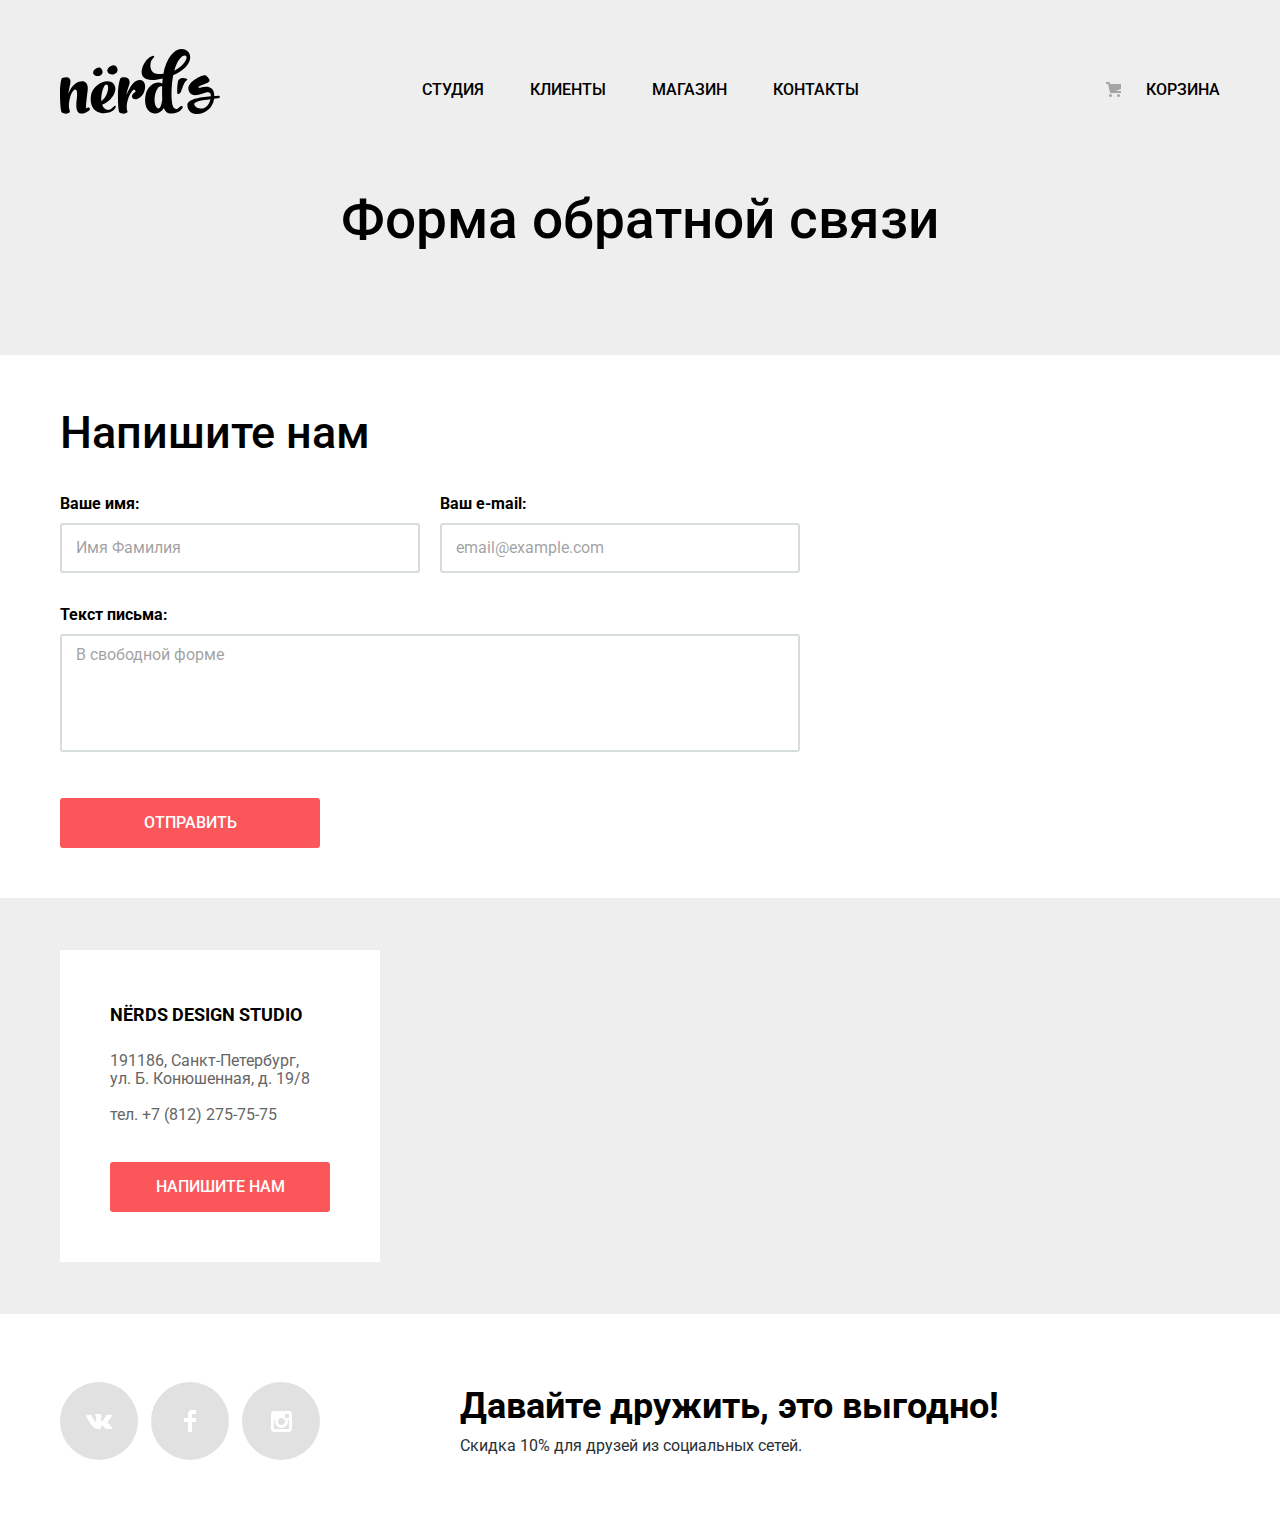
==== commit 7b6f3929: "Добавил интерактивную карту" ====
--- a/feedback.html
+++ b/feedback.html
@@ -84,6 +84,7 @@
         </div>
       </div>
       <img class="map__image" src="images/map/map-with-marker.jpg" width="1440" height="416" alt="Адрес дизайн-студии: 191186, Санкт-Петербург, ул. Б. Конюшенная, д. 19/8">
+      <iframe class="map__iframe" src="https://yandex.ru/map-widget/v1/-/CCqgYD6F" height="416"></iframe>
     </section>
     <section class="socials container">
       <h2 class="visually-hidden">Ссылки на социальные сети</h2>
@@ -142,5 +143,6 @@
   <div class="overlay"></div>
   <script src="scripts/main.js"></script>
   <script src="scripts/popup.js"></script>
+  <script src="scripts/map.js"></script>
 </body>
 </html>
--- a/styles/main.css
+++ b/styles/main.css
@@ -1456,7 +1456,31 @@
   height: 416px;
 }
 
+.map__image {
+  max-width: none;
+  height: 416px;
+
+  background-color: #eeeeee;
+}
+
+.map__iframe {
+  position: relative;
+
+  display: none;
+  width: 100%;
+  height: 416px;
+
+  background-color: #eeeeee;
+  border: none;
+}
+
+.map__iframe_visible {
+  display: block;
+}
+
 .contacts {
+  position: relative;
+
   width: 320px;
   max-height: 360px;
   padding: 50px;
@@ -1464,6 +1488,7 @@
   background-color: #ffffff;
 
   overflow-y: scroll;
+  z-index: 1;
 }
 
 .contacts h3 {
@@ -1488,13 +1513,6 @@
 .contacts__button {
   width: 220px;
   margin-top: 20px;
-}
-
-.map img {
-  max-width: none;
-  height: 416px;
-
-  background-color: #eeeeee;
 }
 
 
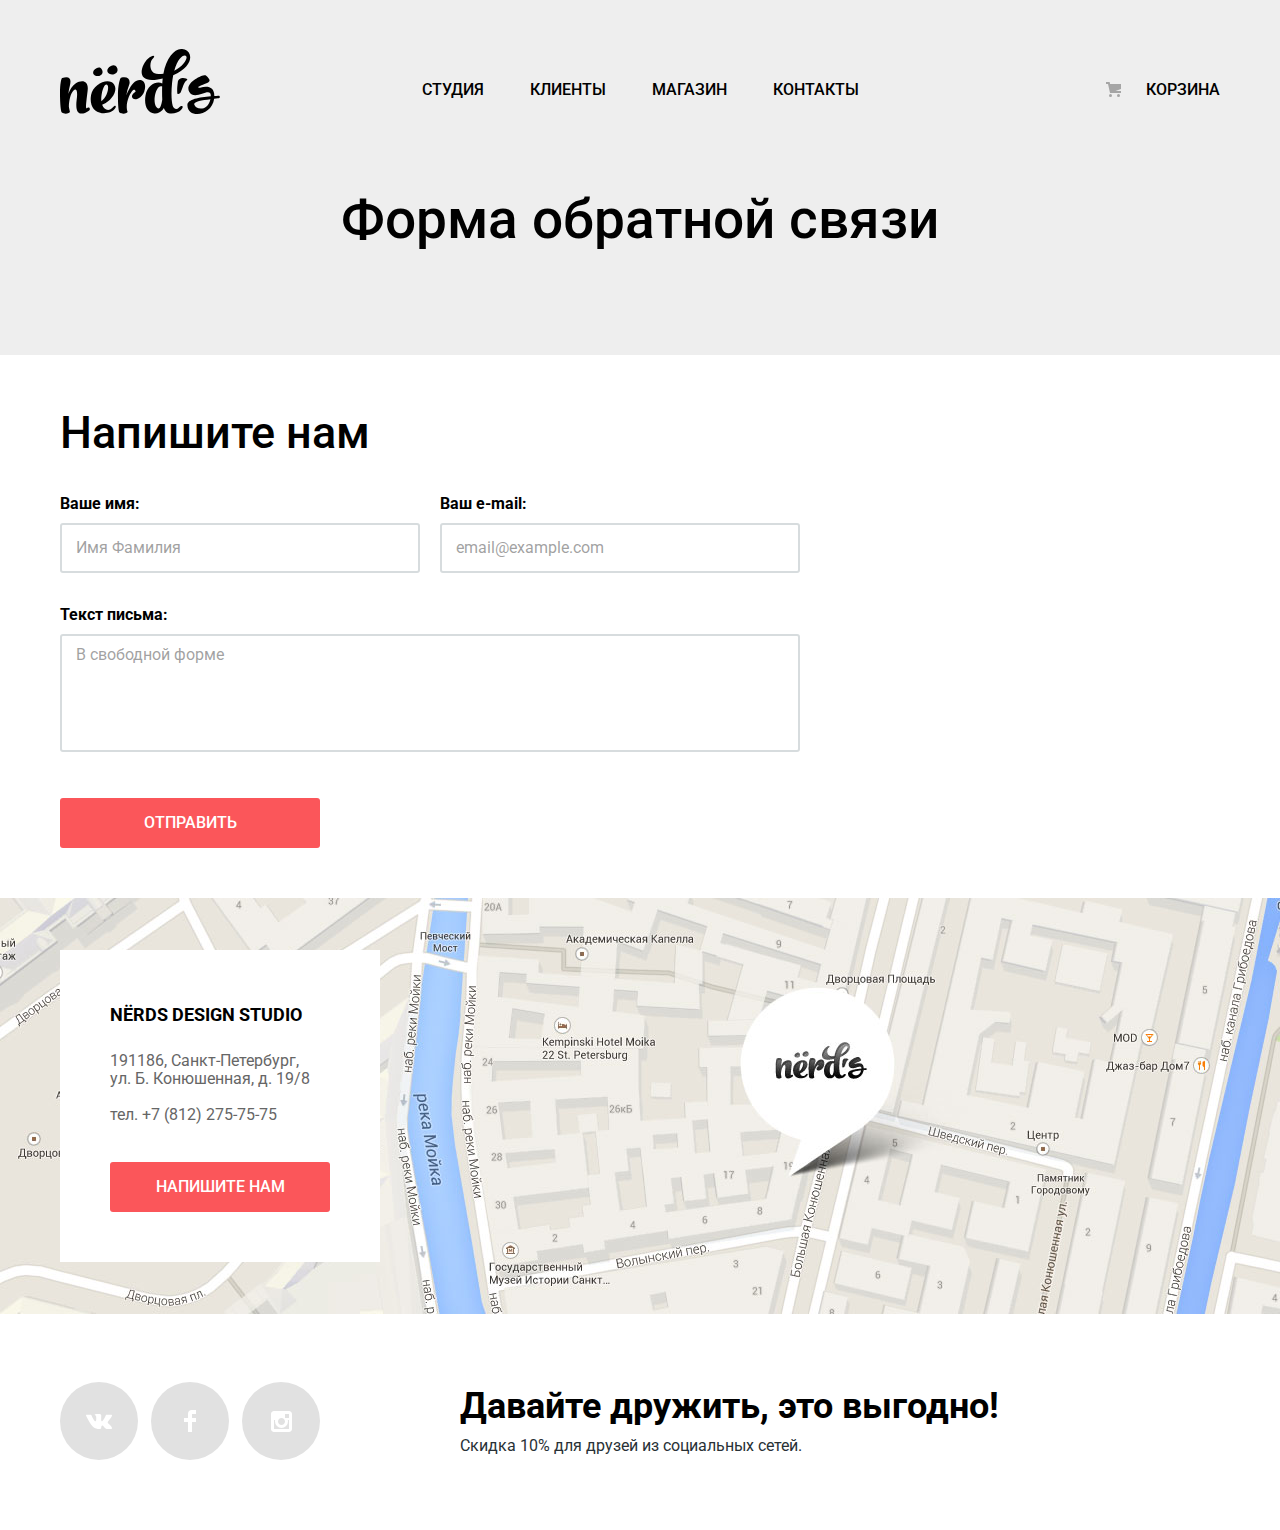
==== commit 506f9a51: "Доработал верстку, минимизировал файлы проекта" ====
--- a/feedback.html
+++ b/feedback.html
@@ -7,7 +7,7 @@
   <meta name="description" content="Дизайн-студия «Nёrds» — разработка веб-сайтов, мобильных приложений, презентаций">
   <link href="https://fonts.googleapis.com/css?family=Roboto:400,500,700&amp;subset=cyrillic" rel="stylesheet">
   <link rel="stylesheet" href="styles/normalize.min.css">
-  <link rel="stylesheet" href="styles/main.css">
+  <link rel="stylesheet" href="styles/main.min.css">
 	<link rel="apple-touch-icon" sizes="180x180" href="apple-touch-icon-180x180.png">
 	<link rel="icon" type="image/png" sizes="32x32" href="favicon-32x32.png">
 	<link rel="icon" type="image/png" sizes="16x16" href="favicon-16x16.png">
@@ -55,11 +55,11 @@
           <ul class="feedback-form__list">
             <li class="feedback-form__item">
               <label class="feedback-form__label" for="feedback-form__name">Ваше имя:</label>
-              <input class="feedback-form__field feedback-form__field_name" id="feedback-form__name" type="text" name="feedback-form__name" placeholder="Имя Фамилия" autocomplete>
+              <input class="feedback-form__field feedback-form__field_name" id="feedback-form__name" type="text" name="feedback-form__name" placeholder="Имя Фамилия" autocomplete="on">
             </li>
             <li class="feedback-form__item">
               <label class="feedback-form__label" for="feedback-form__email">Ваш e-mail:</label>
-              <input class="feedback-form__field feedback-form__field_email" id="feedback-form__email" type="text" name="feedback-form__email" placeholder="email@example.com" autocomplete>
+              <input class="feedback-form__field feedback-form__field_email" id="feedback-form__email" type="text" name="feedback-form__email" placeholder="email@example.com" autocomplete="on">
             </li>
             <li class="feedback-form__item feedback-form__item_wide">
               <label class="feedback-form__label" for="feedback-form__text">Текст письма:</label>
@@ -80,11 +80,10 @@
           <p class="contacts__text">191186, Санкт-Петербург,<br>
           ул. Б. Конюшенная, д. 19/8</p>
           <p class="contacts__text">тел. +7 (812) 275-75-75</p>
-          <a class="button button_red contacts__button" href="#">Напишите нам</a>
+          <a class="button button_red contacts__button">Напишите нам</a>
         </div>
       </div>
       <img class="map__image" src="images/map/map-with-marker.jpg" width="1440" height="416" alt="Адрес дизайн-студии: 191186, Санкт-Петербург, ул. Б. Конюшенная, д. 19/8">
-      <iframe class="map__iframe" src="https://yandex.ru/map-widget/v1/-/CCqgYD6F" height="416"></iframe>
     </section>
     <section class="socials container">
       <h2 class="visually-hidden">Ссылки на социальные сети</h2>
@@ -114,35 +113,5 @@
       </div>
     </section>
   </footer>
-	<section class="popup">
-    <h2 class="visually-hidden">Форма обратной связи</h2>
-    <form class="feedback-form" name="feedback-form" method="post" action="https://echo.htmlacademy.ru">
-      <fieldset class="feedback-form__fieldset">
-        <legend class="feedback-form__legend">Напишите нам</legend>
-        <ul class="feedback-form__list">
-          <li class="feedback-form__item">
-            <label class="feedback-form__label" for="feedback-form__name">Ваше имя:</label>
-            <input class="feedback-form__field feedback-form__field_name" id="feedback-form__name" type="text" name="feedback-form__name" placeholder="Имя Фамилия">
-          </li>
-          <li class="feedback-form__item">
-            <label class="feedback-form__label" for="feedback-form__email">Ваш e-mail:</label>
-            <input class="feedback-form__field feedback-form__field_email" id="feedback-form__email" type="text" name="feedback-form__email" placeholder="email@example.com">
-          </li>
-          <li class="feedback-form__item feedback-form__item_wide">
-            <label class="feedback-form__label" for="feedback-form__text">Текст письма:</label>
-            <textarea class="feedback-form__field feedback-form__field_wide feedback-form__field_text" id="feedback-form__text" name="feedback-form__text" placeholder="В свободной форме"></textarea>
-          </li>
-        </ul>
-      </fieldset>
-      <button class="button button_red feedback-form__button feedback-form__button_submit" type="submit">Отправить</button>
-    </form>
-    <button class="popup__close-button" type="button">
-      <span class="visually-hidden">Закрыть</span>
-    </button>
-  </section>
-  <div class="overlay"></div>
-  <script src="scripts/main.js"></script>
-  <script src="scripts/popup.js"></script>
-  <script src="scripts/map.js"></script>
 </body>
 </html>
--- a/styles/main.min.css
+++ b/styles/main.min.css
@@ -0,0 +1 @@
+@-webkit-keyframes showPopup{0%{top:0}25%{top:55%}50%{top:45%}75%{top:52%}to{top:50%}}@keyframes showPopup{0%{top:0}25%{top:55%}50%{top:45%}75%{top:52%}to{top:50%}}@-webkit-keyframes shakeForm{0%,to{left:50%}10%,30%,50%,70%,90%{left:51%}20%,40%,60%,80%{left:49%}}@keyframes shakeForm{0%,to{left:50%}10%,30%,50%,70%,90%{left:51%}20%,40%,60%,80%{left:49%}}html{-webkit-box-sizing:border-box;box-sizing:border-box}*,::after,::before{-webkit-box-sizing:inherit;box-sizing:inherit}body{display:-moz-flex;display:-ms-flex;display:-o-flex;display:-webkit-box;display:-ms-flexbox;display:flex;-webkit-box-orient:vertical;-webkit-box-direction:normal;-ms-flex-direction:column;flex-direction:column;min-width:1200px;height:100vh;margin:0;padding:0;font-family:"Roboto","Arial",sans-serif;font-style:normal;font-weight:400;font-size:16px;line-height:24px;color:#283136;background-color:#fff}.container{position:relative;width:1200px;margin:0 auto;padding:0 20px}img{display:block;max-width:100%;height:auto}a{text-decoration:none}button{cursor:pointer}.button{display:-moz-inline-flex;display:-ms-inline-flex;display:-o-inline-flex;display:-webkit-inline-box;display:-ms-inline-flexbox;display:inline-flex;-webkit-box-pack:center;-ms-flex-pack:center;justify-content:center;-webkit-box-align:center;-ms-flex-align:center;align-items:center;padding:16px 20px;font:inherit;font-weight:500;line-height:18px;text-align:center;text-transform:uppercase;word-break:break-all;color:#fff;border:0;border-radius:3px}.button:active{color:rgba(255,255,255,.3);-webkit-box-shadow:inset 0 3px 0 rgba(0,1,1,.1);box-shadow:inset 0 3px 0 rgba(0,1,1,.1)}.button:disabled,.button_disabled{opacity:.3;cursor:default}.button_disabled{pointer-events:none}.button_disabled:focus{outline:0}.button_wide{width:100%}.button_grey{color:#000;background-color:#eee}.button_grey:focus,.button_grey:hover{background-color:#dfdfdf}.button_grey:active{color:rgba(0,0,0,.3);background-color:#d5d5d5}.button_grey.button_disabled:focus,.button_grey.button_disabled:hover,.button_grey:disabled:hover{background-color:#eee}.button_red{background-color:#fb565a}.button_red:focus,.button_red:hover{background-color:#e74246}.button_red:active{background-color:#d7373b}.button_red.button_disabled:focus,.button_red.button_disabled:hover,.button_red:disabled:hover{background-color:#fb565a}.button_green{background-color:#00ca74}.button_green:focus,.button_green:hover{background-color:#00bc6c}.button_green:active{background-color:#00aa62}.button_green.button_disabled:focus,.button_green.button_disabled:hover,.button_green:disabled:hover{background-color:#00ca74}.button_yellow{background-color:#efc84a}.button_yellow:focus,.button_yellow:hover{background-color:#eab534}.button_yellow:active{background-color:#e5a722}.button_yellow.button_disabled:focus,.button_yellow.button_disabled:hover,.button_yellow:disabled:hover{background-color:#efc84a}.visually-hidden:not(:focus):not(:active),input[type=checkbox].visually-hidden,input[type=radio].visually-hidden{position:absolute;width:1px;height:1px;margin:-1px;padding:0;white-space:nowrap;border:0;-webkit-clip-path:inset(100%);clip-path:inset(100%);clip:rect(0,0,0,0);overflow:hidden}.main-header{background-color:#eee}.main-header .container{display:-moz-flex;display:-ms-flex;display:-o-flex;display:-webkit-box;display:-ms-flexbox;display:flex;-webkit-box-align:start;-ms-flex-align:start;align-items:flex-start}.main-header__logo{margin-top:49px;margin-right:202px}.logo{width:160px;height:65px}.logo_inner:focus path,.logo_inner:hover path{fill:rgba(0,0,0,.8)}.logo_inner:active path{fill:rgba(0,0,0,.3)}.main-header__menu{margin-top:75px}.main-menu{max-width:600px}.main-menu__items{display:-moz-flex;display:-ms-flex;display:-o-flex;display:-webkit-box;display:-ms-flexbox;display:flex;-ms-flex-wrap:wrap;-o-flex-wrap:wrap;flex-wrap:wrap;margin:0;padding:0;list-style-type:none}.main-menu__item{margin-right:46px}.main-menu__item:last-child{margin-right:0}.main-header__cart{margin-top:75px;margin-left:auto}.cart{max-width:160px;padding-left:40px}.cart::before{content:"";position:absolute;top:7px;left:0;display:block;width:15px;height:15px;background-image:url(../images/icons/cart-icon.svg);background-repeat:no-repeat;opacity:.3}.cart,.main-menu__link{position:relative;display:-moz-inline-flex;display:-ms-inline-flex;display:-o-inline-flex;display:-webkit-inline-box;display:-ms-inline-flexbox;display:inline-flex;padding-bottom:5px;line-height:30px;font-weight:500;text-transform:uppercase;word-break:break-all;color:#000}.cart:focus,.cart:hover,.main-menu__link:focus,.main-menu__link:hover{color:#fb565a}.cart:active,.main-menu__link:active{color:rgba(0,0,0,.3)}.cart_current::after,.main-menu__link_current::after{content:"";position:absolute;left:0;bottom:0;display:block;width:100%;height:2px;background-color:#fb565a}.cart_current:active,.main-menu__link_current:active{color:#fb565a}.main-content{-webkit-box-flex:1;-ms-flex-positive:1;flex-grow:1;padding-bottom:80px}.main-content_inner{padding-bottom:50px}.columns-wrapper{display:-moz-flex;display:-ms-flex;display:-o-flex;display:-webkit-box;display:-ms-flexbox;display:flex;-webkit-box-pack:justify;-ms-flex-pack:justify;justify-content:space-between}.clients-list,.services-list,.slider-controls,.slider-view{margin:0;padding:0;list-style-type:none}.socials-list{padding:0;list-style-type:none}.main-content__header{padding-top:78px;padding-bottom:108px;background-color:#eee}.main-content__header h1{margin:0;font-size:55px;font-weight:500;line-height:55px;text-align:center;color:#000}.slider{position:relative;color:#283136;background-color:#eee}.slider-view__item{padding-top:78px;padding-bottom:80px;background-repeat:no-repeat;background-position:right bottom}.slider-view__item_1{background-image:url(../images/slider/slide-1.png)}.slider-view__item_2{background-image:url(../images/slider/slide-2.png)}.slider-view__item_3{background-image:url(../images/slider/slide-3.png)}.slider-view__item_hidden{position:absolute;top:0;left:0;z-index:-1}.slider-view__header{display:block;margin-bottom:25px;padding-right:645px;font-size:55px;font-weight:500;line-height:55px;color:#000}.slider-view__text{margin:0 0 40px;padding-right:745px}.slider-view__button{width:240px}.slider-indicators{position:absolute;left:50%;bottom:96px;display:none;-webkit-transform:translateX(-50%);-ms-transform:translateX(-50%);transform:translateX(-50%)}.slider-indicators_visible{display:-moz-flex;display:-ms-flex;display:-o-flex;display:-webkit-box;display:-ms-flexbox;display:flex}.slider-indicators__item{position:relative;display:block;width:18px;height:18px;margin-right:17px;padding:0;background-color:#fff;border:0;border-radius:50%}.services-list__item:last-child,.slider-indicators__item:last-child{margin-right:0}.slider-indicators__item_current::before{content:"";position:absolute;top:5px;left:5px;display:block;width:8px;height:8px;background-color:#fff;border:2px solid #c1c1c1;border-radius:50%}.services{position:relative;padding-top:80px;padding-bottom:82px}.about-us::after,.clients::after,.services::after{content:"";position:absolute;left:20px;right:20px;bottom:0;display:block;width:auto;height:2px;background-color:#eee}.services-list,.services-list__item{display:-moz-flex;display:-ms-flex;display:-o-flex;display:-webkit-box;display:-ms-flexbox;display:flex}.services-list__item{-webkit-box-orient:vertical;-webkit-box-direction:normal;-ms-flex-direction:column;flex-direction:column;width:300px;margin-right:100px}.services-list__item h3{margin:0 0 16px;font-size:24px;font-weight:700;line-height:30px;text-transform:uppercase;color:#000}.services-list__item img{-webkit-box-ordinal-group:0;-ms-flex-order:-1;order:-1;width:300px;height:146px;margin-bottom:25px;background-color:#eee}.services-list__text{margin:0 0 32px}.services-list__button{width:160px}.about-us{position:relative;padding-bottom:50px}.about-us__description{width:660px;padding-top:74px}.about-us__header{display:block;margin-bottom:32px;font-size:45px;font-weight:500;line-height:45px;color:#000}.about-us__text{margin:0 0 40px}.about-us__text_bold{margin-bottom:24px;font-weight:700;text-transform:uppercase;color:#000}.about-us__orders-items{margin:0;padding:0;list-style-type:none}.about-us__orders-item{position:relative;margin-bottom:24px;padding-left:36px}.about-us__orders-item::before{content:"";position:absolute;top:11px;left:0;display:block;width:25px;height:2px;background-color:#fb565a}.about-us__statistics{width:360px;padding-top:284px;background-image:url(../images/nerds-illustration.jpg);background-position:left 40px;background-repeat:no-repeat}.about-us__statistics .about-us__text_bold{margin-bottom:40px;text-align:center}.about-us__statistics-table{width:100%;table-layout:fixed;border-collapse:collapse}.about-us__statistics-table td{padding:16px 0;line-height:18px;vertical-align:top}.about-us__statistics-table .about-us__statistics-number{padding:2px 0;font-size:45px;font-weight:700;line-height:45px;color:#000}.about-us__statistics-number sup{font-size:28px}.clients{position:relative}.container_clients{padding:0}.clients-list,.clients-list__item{display:-moz-flex;display:-ms-flex;display:-o-flex;display:-webkit-box;display:-ms-flexbox;display:flex;-webkit-box-pack:center;-ms-flex-pack:center;justify-content:center}.clients-list{-ms-flex-wrap:wrap;-o-flex-wrap:wrap;flex-wrap:wrap}.clients-list__item{position:relative;-webkit-box-align:center;-ms-flex-align:center;align-items:center;width:300px;height:184px}.clients-list__item::after{content:"";position:absolute;top:50%;right:0;display:block;width:2px;height:52px;background-color:#eee;-webkit-transform:translateY(-50%);-ms-transform:translateY(-50%);transform:translateY(-50%)}.clients-list__item:last-child::after,.clients-list__item:nth-child(4n)::after{display:none}.clients-list__logo{display:block;color:#000;opacity:.2}.clients-list__logo:focus,.clients-list__logo:hover{opacity:1}.clients-list__logo:active{opacity:.1}.clients-list__logo img{max-width:250px;max-height:130px}.filters-form__list{margin:0}.filters-form__list,.sorter__categories{padding:0;list-style-type:none}.sorter__controls{margin:0}.catalog-list,.pagination,.sorter__controls{padding:0;list-style-type:none}.pagination{margin:0}.filters{width:260px;padding-top:55px}.filters-form__fieldset{margin:0;padding:0;border:0}.filters-form__fieldset_range{margin-bottom:54px}.filters-form__fieldset_grid{margin-bottom:25px}.filters-form__fieldset_features{margin-bottom:30px}.filters-form__legend,.sorter__legend{font-size:18px;font-weight:700;line-height:30px;text-transform:uppercase;color:#000}.filters-form__legend{margin-bottom:16px}.filters-form__legend_range{margin-bottom:86px}.filters-form__field_range{display:block;width:220px;height:2px;margin-left:20px;margin-bottom:53px;background-color:transparent;-webkit-appearance:none}.filters-form__field_range::-webkit-slider-runnable-track{height:2px;background-color:#d7dcde}.filters-form__field_range::-moz-range-track{height:2px}.filters-form__field_range::-ms-track{height:2px;background-color:#d7dcde}.filters-form__field_range::-webkit-slider-thumb{width:20px;height:23px;margin-top:-9px;background-image:url(../images/icons/form/filter-button.svg);cursor:pointer;-webkit-appearance:none}.filters-form__field_range::-moz-range-thumb{width:20px;height:23px;margin-top:-9px;background-image:url(../images/icons/form/filter-button.svg);border:0;cursor:pointer;-webkit-appearance:none}.filters-form__field_range::-ms-thumb{width:20px;height:23px;margin-top:-9px;background-image:url(../images/icons/form/filter-button.svg);cursor:pointer;-webkit-appearance:none}.filters-form__field_range::-moz-range-progress{background-color:#00ca74}.filters-form__field_range::-moz-range-track{background-color:#d7dcde}.filters-form__field_range::-ms-fill-lower{background-color:#00ca74}.filters-form__field_range::-ms-fill-upper{background-color:#d7dcde}.filters-form__price{position:relative;display:-moz-flex;display:-ms-flex;display:-o-flex;display:-webkit-box;display:-ms-flexbox;display:flex;-webkit-box-pack:justify;-ms-flex-pack:justify;justify-content:space-between;margin:0;line-height:22px;text-transform:uppercase}.filters-form__price::before{content:"";position:absolute;top:-94px;left:0;display:block;width:100%;height:80px;background-color:#eee;border-radius:3px;z-index:-1}.filters-form__field_price{width:80px;margin-left:10px;padding:8px;line-height:22px;text-align:center;background-color:#eee;border:0;border-radius:3px}.filters-form__item{margin-bottom:20px}.filters-form__label{position:relative;display:block;padding-left:36px;line-height:20px;color:rgba(0,0,0,.8);cursor:pointer}.filters-form__field:focus+.filters-form__label,.filters-form__label:hover{color:#000}.filters-form__field:disabled+.filters-form__label{color:rgba(0,0,0,.2);cursor:default}.indicator{content:"";position:absolute;top:0;left:0;display:block;background-color:#fff;border-style:solid;border-color:rgba(0,0,0,.3)}.indicator_checkbox{top:-2px;width:23px;height:23px;border-width:2px;border-radius:3px}.indicator_radio{top:-3px;left:1px;width:25px;height:25px;border-width:5px;border-radius:50%}.filters-form__field:focus+.filters-form__label .indicator,.filters-form__label:hover .indicator{border-color:#000}.filters-form__field:disabled+.filters-form__label .indicator{border-color:rgba(0,0,0,.1)}.filters-form__field_checkbox:checked+.filters-form__label .indicator_checkbox{border:0}.filters-form__field_checkbox:checked+.filters-form__label .indicator_checkbox::before{content:"";position:absolute;top:0;left:0;display:block;width:27px;height:23px;background-image:url(../images/icons/form/checkbox-on.svg);background-repeat:no-repeat;opacity:.3}.filters-form__field_checkbox:checked+.filters-form__label:hover .indicator_checkbox::before,.filters-form__field_checkbox:checked:focus+.filters-form__label .indicator_checkbox::before{opacity:1}.filters-form__field_checkbox:disabled:checked+.filters-form__label .indicator_checkbox::before{opacity:.1}.filters-form__field_radio:checked+.filters-form__label .indicator_radio::before{content:"";position:absolute;top:3px;left:3px;display:block;width:9px;height:9px;background-color:rgba(0,0,0,.3);border-radius:50%}.filters-form__field_radio:checked+.filters-form__label:hover .indicator_radio::before,.filters-form__field_radio:checked:focus+.filters-form__label .indicator_radio::before{background-color:#000}.filters-form__field_radio:disabled:checked+.filters-form__label .indicator_radio::before{background-color:rgba(0,0,0,.1)}.filters-form__field_checkbox:focus+.filters-form__label .indicator,.filters-form__field_radio:focus+.filters-form__label .indicator{outline:thin dotted;outline:5px auto -webkit-focus-ring-color}.filters-form__button{width:260px}.catalog{padding-top:52px}.sorter{display:-moz-flex;display:-ms-flex;display:-o-flex;display:-webkit-box;display:-ms-flexbox;display:flex;-webkit-box-align:center;-ms-flex-align:center;align-items:center;margin-bottom:51px}.sorter__legend{max-width:260px}.sorter__categories{display:-moz-flex;display:-ms-flex;display:-o-flex;display:-webkit-box;display:-ms-flexbox;display:flex;-ms-flex-wrap:wrap;-o-flex-wrap:wrap;flex-wrap:wrap;max-width:380px;margin:0 28px 0 auto}.sorter__categories-item{margin-right:26px}.sorter__categories-item:last-child{margin-right:0}.sorter__categories-button{font-size:14px;line-height:18px;text-transform:uppercase;color:#000;opacity:.3}.sorter__categories-button:focus,.sorter__categories-button:hover{opacity:.6}.sorter__categories-button:active,.sorter__categories-button_current,.sorter__categories-button_current:focus,.sorter__categories-button_current:hover{opacity:1}.sorter__controls{display:-moz-flex;display:-ms-flex;display:-o-flex;display:-webkit-box;display:-ms-flexbox;display:flex;-webkit-box-pack:end;-ms-flex-pack:end;justify-content:flex-end;width:60px}.sorter__controls-item{margin-right:20px}.sorter__controls-item:last-child{margin-right:0}.sorter__controls-button{display:block;width:10px;height:10px;border-left:5px solid transparent;border-right:5px solid transparent;border-top:10px solid #000;border-bottom-width:0;opacity:.3}.sorter__controls-button_up{-webkit-transform:rotate(180deg);-ms-transform:rotate(180deg);transform:rotate(180deg)}.sorter__controls-button:focus,.sorter__controls-button:hover{opacity:.6}.catalog-list__item:focus::before,.catalog-list__item:hover::before,.sorter__controls-button:active,.sorter__controls-button_current,.sorter__controls-button_current:focus,.sorter__controls-button_current:hover{opacity:1}.catalog{width:760px}.catalog-list{display:-moz-flex;display:-ms-flex;display:-o-flex;display:-webkit-box;display:-ms-flexbox;display:flex;-webkit-box-pack:justify;-ms-flex-pack:justify;justify-content:space-between;-ms-flex-wrap:wrap;flex-wrap:wrap;margin:0 0 27px}.catalog-list__item{position:relative;width:360px;margin-bottom:33px;padding-top:40px;-webkit-box-shadow:none;box-shadow:none;-webkit-transition:-webkit-box-shadow .5s;transition:-webkit-box-shadow .5s;-o-transition:box-shadow .5s;transition:box-shadow .5s}.catalog-list__item:focus,.catalog-list__item:hover{-webkit-box-shadow:0 6px 15px rgba(0,0,0,.25);box-shadow:0 6px 15px rgba(0,0,0,.25)}.catalog-list__info,.catalog-list__item::before{position:absolute;left:0;-webkit-transition:opacity .5s;-o-transition:opacity .5s;transition:opacity .5s}.catalog-list__item::before{content:"";top:0;display:block;height:40px;background-image:url(../images/shop/browser.svg);width:360px;opacity:.12}.catalog-list__item img{width:360px;height:576px;border:1px solid rgba(0,1,1,.1)}.catalog-list__info{bottom:0;display:-moz-flex;display:-ms-flex;display:-o-flex;display:-webkit-box;display:-ms-flexbox;display:flex;-webkit-box-orient:vertical;-webkit-box-direction:normal;-ms-flex-direction:column;flex-direction:column;-webkit-box-align:center;-ms-flex-align:center;align-items:center;width:100%;padding:28px 60px 41px;text-align:center;background-color:#eee;opacity:0}.catalog-list__item:hover .catalog-list__info{opacity:1}.catalog-list__link{display:block;margin-bottom:16px;color:#000}.catalog-list__link:focus,.catalog-list__link:hover{color:#fb565a}.catalog-list__link:active{color:rgba(0,0,0,.3)}.catalog-list__link h3{margin:0;font-size:18px;font-weight:700;line-height:30px;text-transform:uppercase}.catalog-list__text{max-height:380px;margin:0 0 30px;font-size:16px;font-weight:400;line-height:18px;color:#666;overflow-y:scroll}.catalog-list__button{width:200px}.pagination{display:-moz-flex;display:-ms-flex;display:-o-flex;display:-webkit-box;display:-ms-flexbox;display:flex;-ms-flex-wrap:wrap;-o-flex-wrap:wrap;flex-wrap:wrap}.pagination__item{margin-right:11px;margin-bottom:11px}.pagination__item:last-child{margin-right:0}.pagination__button{width:50px;padding:16px 10px}.pagination__button_current{padding:13px 10px;border:3px solid #dbdbdb;background-color:#fff}.pagination__button_current:active,.pagination__button_current:focus,.pagination__button_current:hover{padding:16px 20px;border:0}.pagination__button_current:active{color:#000;background-color:#dfdfdf;-webkit-box-shadow:none;box-shadow:none}.pagination__button_next{width:260px}.feedback{padding-top:55px;padding-right:440px}.map,.map .container{display:-moz-flex;display:-ms-flex;display:-o-flex;display:-webkit-box;display:-ms-flexbox;display:flex;-webkit-box-align:center;-ms-flex-align:center;align-items:center}.map{-webkit-box-orient:vertical;-webkit-box-direction:normal;-ms-flex-direction:column;flex-direction:column;overflow:hidden}.map .container{position:absolute;height:416px}.map__iframe,.map__image{height:416px;background-color:#eee}.map__image{max-width:none}.map__iframe{position:relative;display:none;width:100%;border:0}.map__iframe_visible{display:block}.contacts{position:relative;width:320px;max-height:360px;padding:50px;background-color:#fff;overflow-y:scroll;z-index:1}.contacts h3{margin:0 0 22px;font-size:18px;font-weight:700;line-height:30px;text-transform:uppercase;color:#000}.contacts__text{margin:0 0 18px;line-height:18px;color:#666}.contacts__button{width:220px;margin-top:20px}.socials,.socials-list{display:-moz-flex;display:-ms-flex;display:-o-flex;display:-webkit-box;display:-ms-flexbox;display:flex}.socials{padding-bottom:57px}.socials-list{-ms-flex-wrap:wrap;-o-flex-wrap:wrap;flex-wrap:wrap;width:260px;margin:0 140px 0 0;padding-top:68px}.socials-list__item{margin-right:13px;margin-bottom:13px}.socials-list__item:nth-child(3n){margin-right:0}.socials-list__link{display:-moz-flex;display:-ms-flex;display:-o-flex;display:-webkit-box;display:-ms-flexbox;display:flex;-webkit-box-pack:center;-ms-flex-pack:center;justify-content:center;-webkit-box-align:center;-ms-flex-align:center;align-items:center;width:78px;height:78px;background-color:#e1e1e1;border-radius:50%}.socials-list__link:focus,.socials-list__link:hover{background-color:#e74246}.socials-list__link:active{background-color:#d7373b}.socials-list__link:active svg{opacity:.3}.socials-discount{max-width:760px;padding-top:74px}.socials-discount__header{display:block;margin-bottom:10px;font-size:36px;font-weight:700;line-height:36px;color:#000}.socials-discount__text{margin:0 0 10px}.overlay{position:fixed;top:0;left:0;width:100%;height:100%;z-index:10;display:none;background-color:rgba(0,0,0,.5)}.overlay_visible{display:block}.popup{position:fixed;top:50%;left:50%;z-index:11;display:none;width:960px;padding:68px 100px 84px;color:#000;background-color:#fff;-webkit-box-shadow:0 20px 40px rgba(0,1,1,.75);box-shadow:0 20px 40px rgba(0,1,1,.75);-webkit-transform:translate(-50%,-50%);-ms-transform:translate(-50%,-50%);transform:translate(-50%,-50%)}.popup_visible{display:block;-webkit-animation:showPopup 2s;animation:showPopup 2s}.popup_invalid{-webkit-animation:shakeForm 2s;animation:shakeForm 2s}.feedback-form__fieldset{margin:0 0 6px;padding:0;border:0}.feedback-form__legend{margin-bottom:40px;font-size:45px;font-weight:500;line-height:45px;color:#000}.feedback-form__list{display:-moz-flex;display:-ms-flex;display:-o-flex;display:-webkit-box;display:-ms-flexbox;display:flex;-webkit-box-pack:justify;-ms-flex-pack:justify;justify-content:space-between;-ms-flex-wrap:wrap;-o-flex-wrap:wrap;flex-wrap:wrap;margin:0;padding:0;list-style-type:none}.feedback-form__item{width:360px;margin-bottom:33px}.feedback-form__item_wide{width:100%}.feedback-form__label{display:block;margin-bottom:10px;font-size:16px;font-weight:700;line-height:18px;color:#000}.feedback-form__field{width:360px;padding:14px;font-size:16px;font-weight:400;line-height:18px;color:#444;background-color:#fff;border:2px solid #d7dcde;border-radius:3px}.feedback-form__field:hover{border:2px solid #b4b9bb}.feedback-form__field:focus{border:2px solid #000}.feedback-form__field::-webkit-input-placeholder{color:rgba(68,68,68,.5)}.feedback-form__field:-ms-input-placeholder,.feedback-form__field::-ms-input-placeholder{color:rgba(68,68,68,.5)}.feedback-form__field::placeholder{color:rgba(68,68,68,.5)}.feedback-form__field:focus::-webkit-input-placeholder{color:#444}.feedback-form__field:focus:-ms-input-placeholder,.feedback-form__field:focus::-ms-input-placeholder{color:#444}.feedback-form__field:focus::placeholder{color:#444}.feedback-form__field_wide{width:100%}.feedback-form__field_text{min-height:118px;padding:10px 14px;resize:none}.feedback-form__field_invalid{color:#e74246;border:2px solid #e74246}.feedback-form__button{width:260px}.popup__close-button{content:"";position:absolute;top:79px;right:90px;display:block;width:21px;height:21px;padding:0;border:0;opacity:.3}.popup__close-button::after,.popup__close-button::before{content:"";position:absolute;top:-3px;right:9px;display:block;width:4px;height:27px;background-color:#fb565a}.popup__close-button::before{-webkit-transform:rotate(45deg);-ms-transform:rotate(45deg);transform:rotate(45deg)}.popup__close-button::after{-webkit-transform:rotate(-45deg);-ms-transform:rotate(-45deg);transform:rotate(-45deg)}.popup__close-button:focus,.popup__close-button:hover{opacity:1}.popup__close-button:active{opacity:.1}